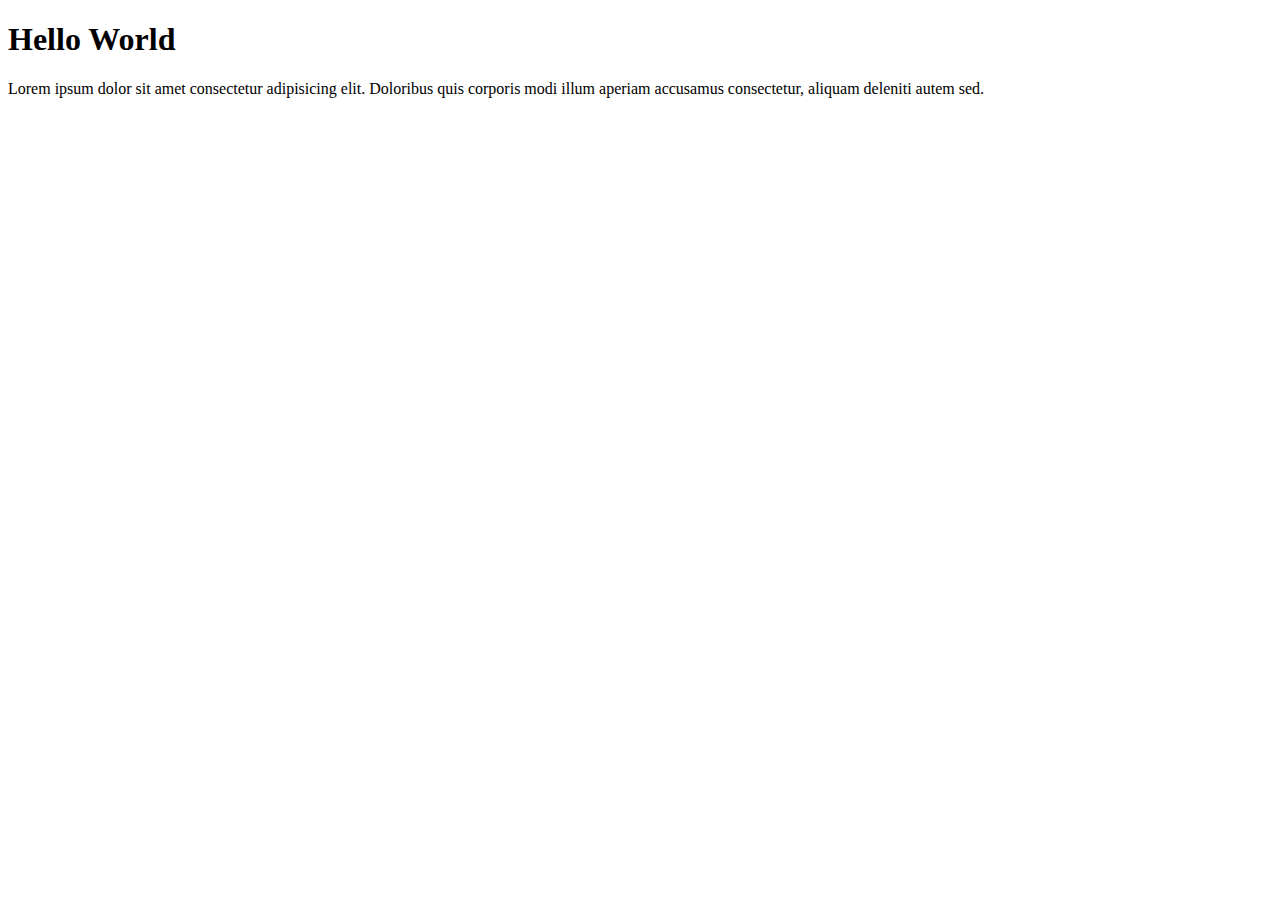
==== index.html @ 669f4538 "practice" ====
<!DOCTYPE html>
<html lang="en">
<head>
    <meta charset="UTF-8">
    <meta name="viewport" content="width=device-width, initial-scale=1.0">
    <title>Document</title>
</head>
<body>
    <h1>Hello World</h1>
    <p>Lorem ipsum dolor sit amet consectetur adipisicing elit. Doloribus quis corporis modi illum aperiam accusamus consectetur, aliquam deleniti autem sed.</p>
</body>
</html>
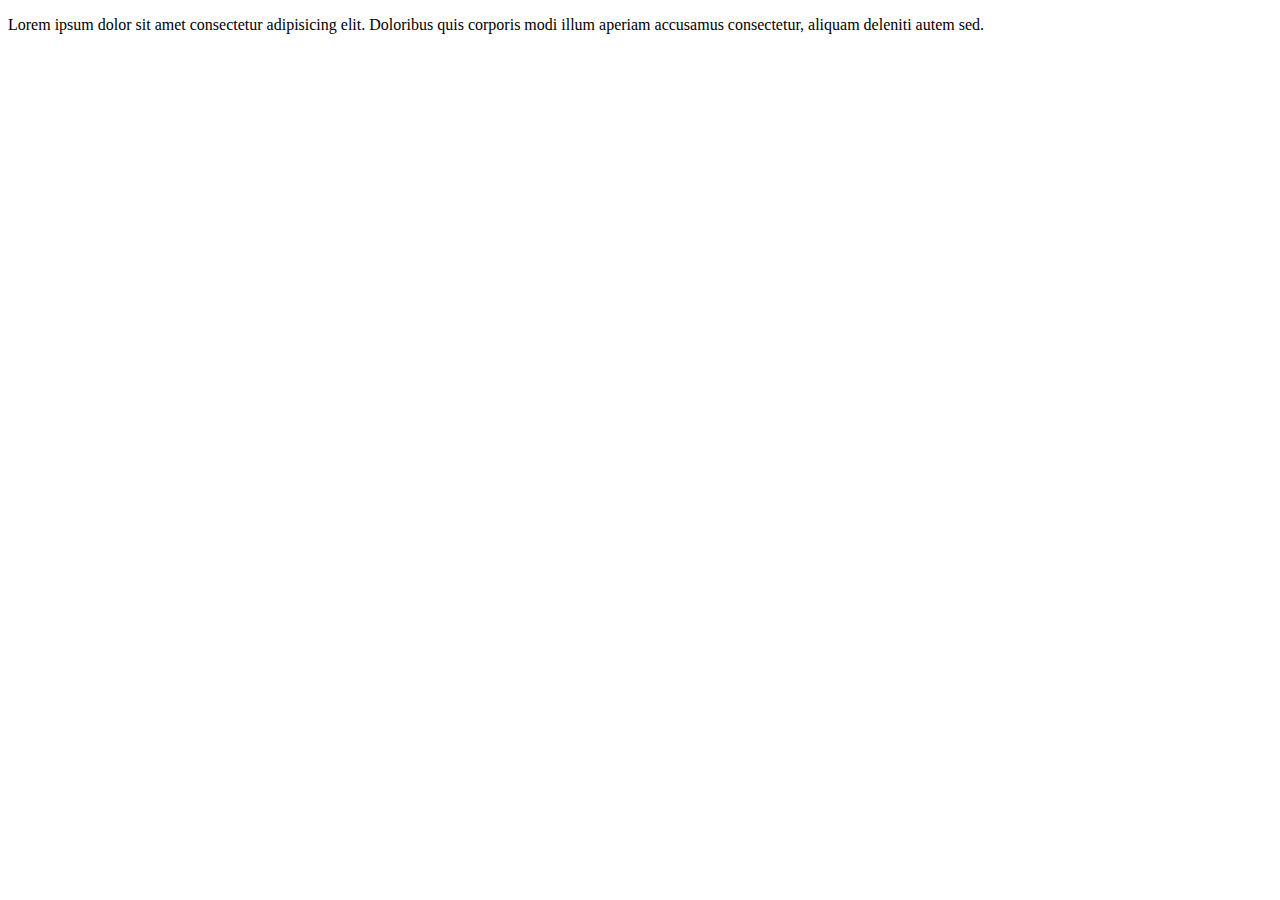
==== commit d0f5b947: "practice" ====
--- a/index.html
+++ b/index.html
@@ -6,7 +6,7 @@
     <title>Document</title>
 </head>
 <body>
-    <h1>Hello World</h1>
+    
     <p>Lorem ipsum dolor sit amet consectetur adipisicing elit. Doloribus quis corporis modi illum aperiam accusamus consectetur, aliquam deleniti autem sed.</p>
 </body>
 </html>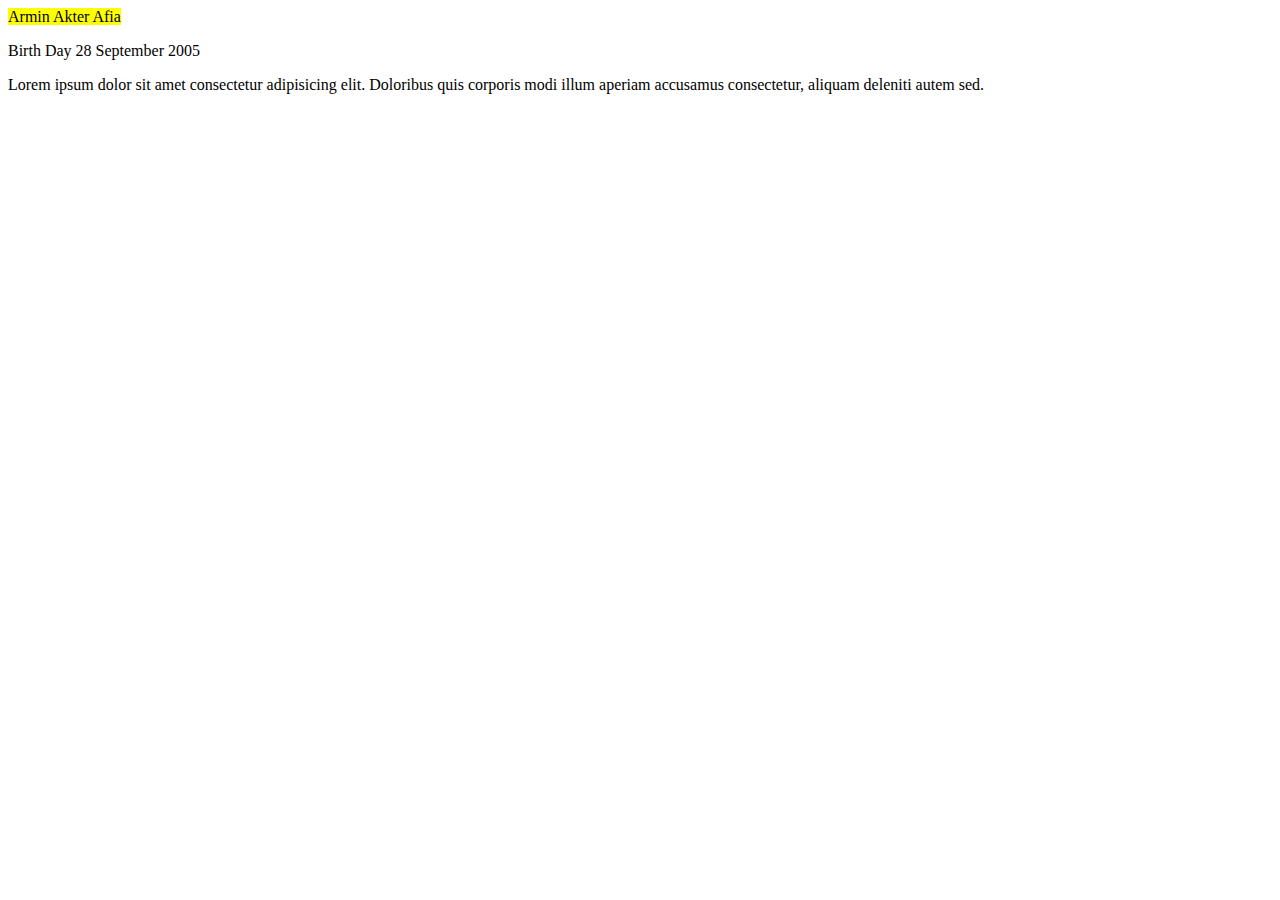
==== commit 12065dbc: "practice" ====
--- a/index.html
+++ b/index.html
@@ -6,7 +6,8 @@
     <title>Document</title>
 </head>
 <body>
-    
+    <mark>Armin Akter Afia</mark><br/>
+    <p>Birth Day <time datetime="2005-09-28">28 September 2005</time> </p>
     <p>Lorem ipsum dolor sit amet consectetur adipisicing elit. Doloribus quis corporis modi illum aperiam accusamus consectetur, aliquam deleniti autem sed.</p>
 </body>
 </html>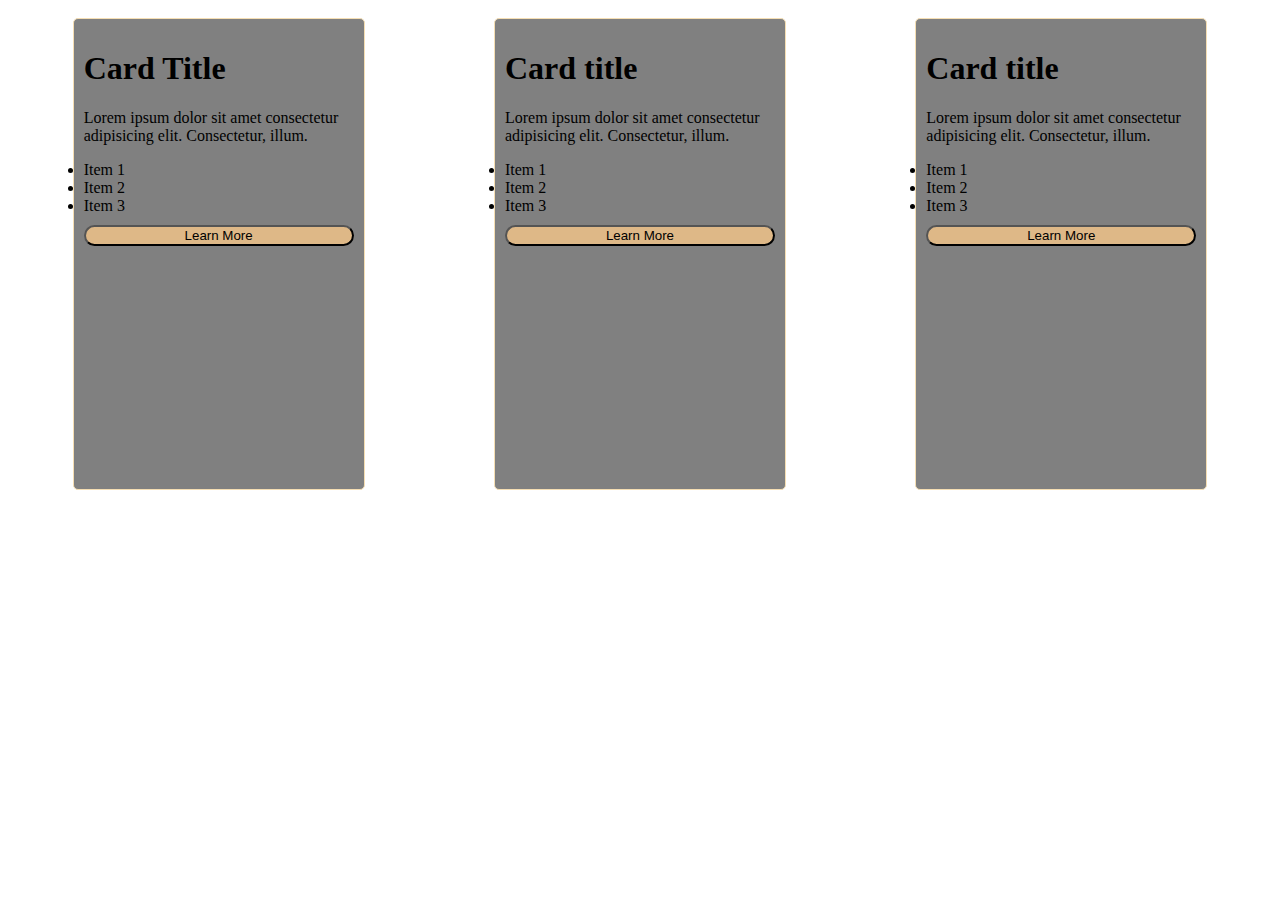
==== commit 8ac53566: "practice" ====
--- a/index.html
+++ b/index.html
@@ -4,10 +4,45 @@
     <meta charset="UTF-8">
     <meta name="viewport" content="width=device-width, initial-scale=1.0">
     <title>Document</title>
+    <link rel="stylesheet" href="style.css">
 </head>
 <body>
-    <mark>Armin Akter Afia</mark><br/>
-    <p>Birth Day <time datetime="2005-09-28">28 September 2005</time> </p>
-    <p>Lorem ipsum dolor sit amet consectetur adipisicing elit. Doloribus quis corporis modi illum aperiam accusamus consectetur, aliquam deleniti autem sed.</p>
+    <div class="main-card">
+        <div class="card">
+            <h1>Card Title</h1>
+            <!-- <img src="./a.webp" alt=""> -->
+            
+            <p>Lorem ipsum dolor sit amet consectetur adipisicing elit. Consectetur, illum.</p>
+            <li>Item 1</li>
+            <li>Item 2</li>
+            <li>Item 3</li>
+            <button>Learn More</button>
+        </div>
+
+        <div class="card">
+            <h1>Card title</h1>
+            
+            <p>Lorem ipsum dolor sit amet consectetur adipisicing elit. Consectetur, illum.</p>
+            <li>Item 1</li>
+            <li>Item 2</li>
+            <li>Item 3</li>
+            <button>Learn More</button>
+        </div>
+        <div class="card">
+            <h1>Card title</h1>
+            
+            <p>Lorem ipsum dolor sit amet consectetur adipisicing elit. Consectetur, illum.</p>
+            <li>Item 1</li>
+            <li>Item 2</li>
+            <li>Item 3</li>
+            <button>Learn More</button>
+        </div>
+        
+    </div>
+
+   
+    
+    
+    
 </body>
 </html>--- a/style.css
+++ b/style.css
@@ -0,0 +1,25 @@
+.card{
+    width: 270px;
+    height: 450px;
+    margin: 0 auto;
+    background-color: gray;
+    border: 1px solid wheat;
+    border-radius: 5px;
+    padding: 10px;
+    margin-top: 10px;
+    
+
+   
+}
+button{
+    width: 100%;
+    margin-top: 10px;
+    background-color: burlywood;
+ border-radius: 40px;
+}
+
+.main-card{
+    display: flex;
+    max-width: 1500;
+  
+}
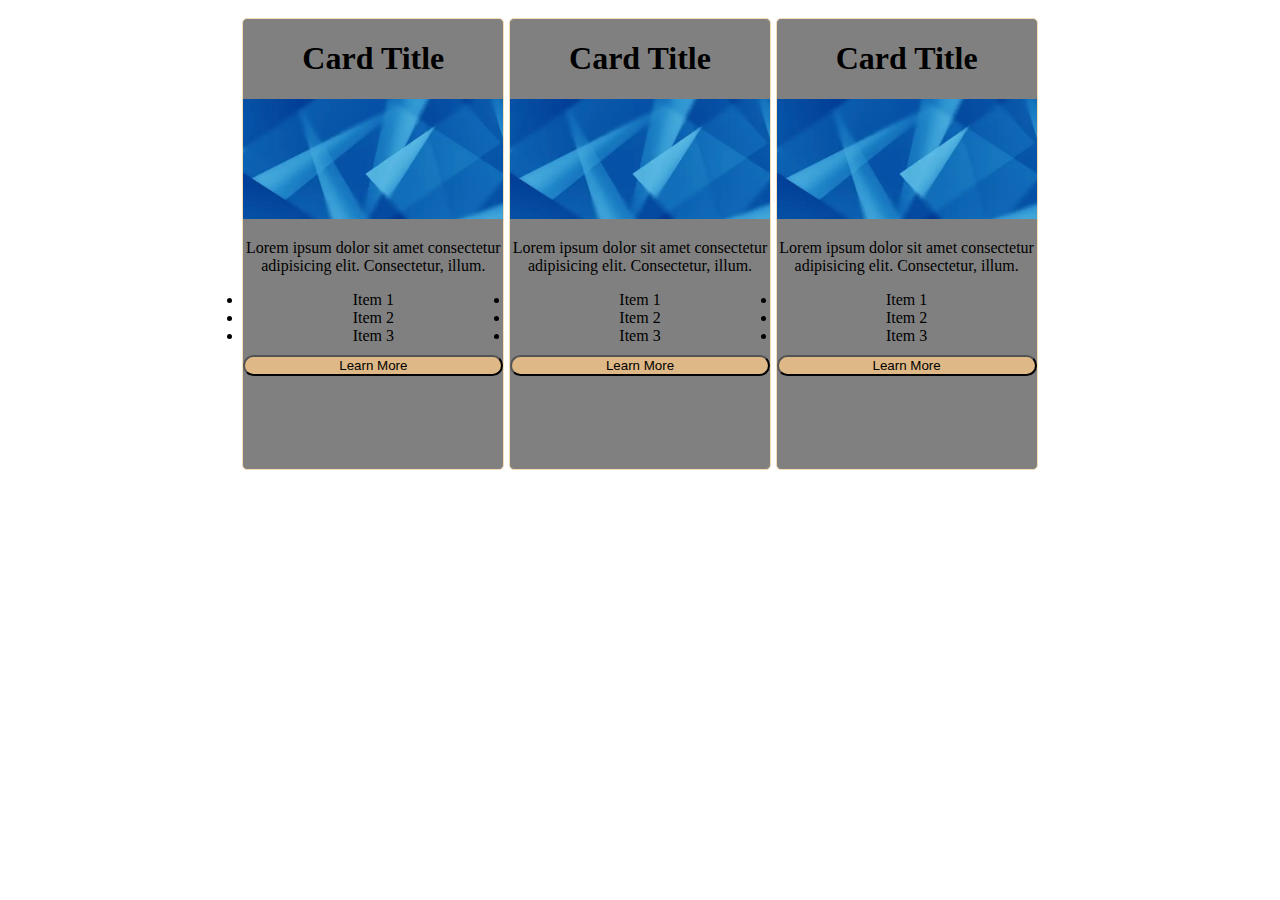
==== commit ebf8cd7f: "practice" ====
--- a/index.html
+++ b/index.html
@@ -10,7 +10,7 @@
     <div class="main-card">
         <div class="card">
             <h1>Card Title</h1>
-            <!-- <img src="./a.webp" alt=""> -->
+            <img src="./a.webp" alt="">
             
             <p>Lorem ipsum dolor sit amet consectetur adipisicing elit. Consectetur, illum.</p>
             <li>Item 1</li>
@@ -20,7 +20,8 @@
         </div>
 
         <div class="card">
-            <h1>Card title</h1>
+            <h1>Card Title</h1>
+            <img src="./a.webp" alt="">
             
             <p>Lorem ipsum dolor sit amet consectetur adipisicing elit. Consectetur, illum.</p>
             <li>Item 1</li>
@@ -29,7 +30,8 @@
             <button>Learn More</button>
         </div>
         <div class="card">
-            <h1>Card title</h1>
+            <h1>Card Title</h1>
+            <img src="./a.webp" alt="">
             
             <p>Lorem ipsum dolor sit amet consectetur adipisicing elit. Consectetur, illum.</p>
             <li>Item 1</li>
@@ -38,6 +40,7 @@
             <button>Learn More</button>
         </div>
         
+           
     </div>
 
    
--- a/style.css
+++ b/style.css
@@ -1,25 +1,44 @@
 .card{
-    width: 270px;
+    width: 260px;
     height: 450px;
     margin: 0 auto;
     background-color: gray;
     border: 1px solid wheat;
     border-radius: 5px;
-    padding: 10px;
+    /* padding: 10px; */
     margin-top: 10px;
+    text-align: center;
     
-
-   
 }
 button{
     width: 100%;
     margin-top: 10px;
     background-color: burlywood;
  border-radius: 40px;
+ 
+}
+img{
+    width: 100%;
+    height: 120px;
 }
 
 .main-card{
     display: flex;
-    max-width: 1500;
+    width: 800px;
+    top: 0;
+    bottom: 0;
+    left: 0;
+    right: 0;
+    margin: auto;
+}
+
+i{
+    font-size: 200px;
+    color: blue;
   
+    
+   
+    
 }
+
+
